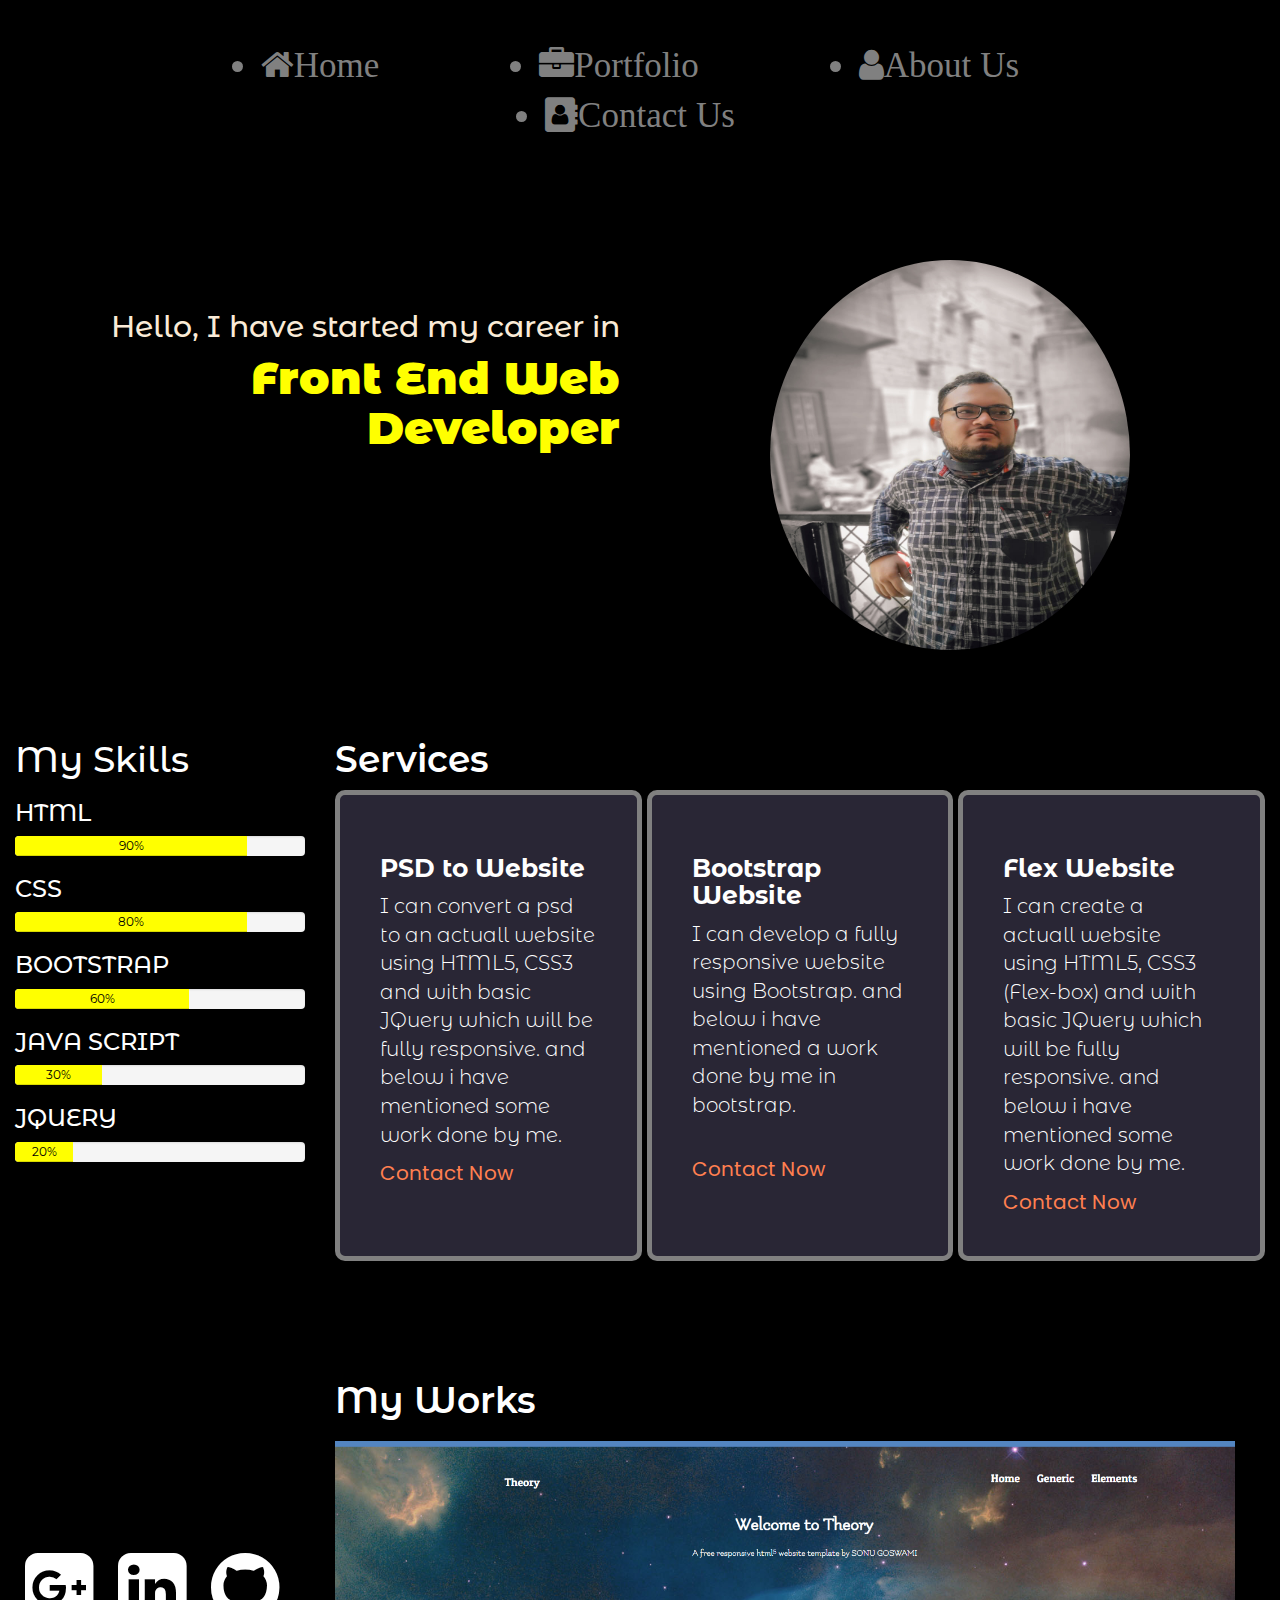
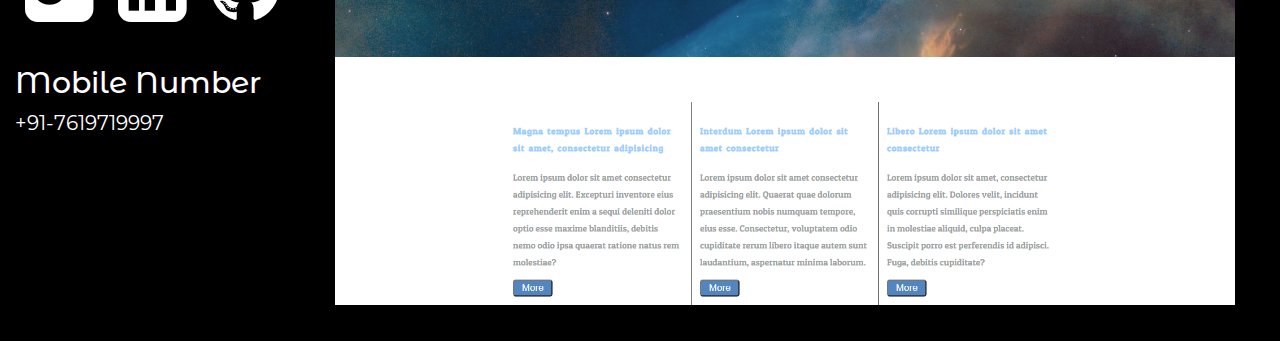
==== index.html @ ff1c9254 "portfolio" ====
<!DOCTYPE html>

<html lang="en">

    <head>
        <meta charset="utf-8">
        <meta http-equiv="X-UA-Compatible" content="IE=edge">
        <meta name="viewport" content="width=device-width, initial-scale=1">
    
        <title>Home</title>

        <link href="css/bootstrap.min.css" rel="stylesheet">

        <link rel="stylesheet" href="https://cdnjs.cloudflare.com/ajax/libs/font-awesome/4.7.0/css/font-awesome.min.css">

        <link rel="stylesheet" type="text/css" href="css/style.css">

        
        <link href="https://fonts.googleapis.com/css2?family=Montserrat+Alternates:ital,wght@0,100;0,200;0,300;0,400;0,500;0,600;0,700;0,800;0,900;1,100;1,200;1,300;1,400;1,500;1,600;1,700;1,800;1,900&display=swap" rel="stylesheet">

        <link href="https://fonts.googleapis.com/css2?family=Poppins:ital,wght@0,100;0,200;0,300;0,400;0,500;0,600;0,700;0,800;0,900;1,100;1,200;1,300;1,400;1,500;1,600;1,700;1,800;1,900&display=swap" rel="stylesheet">

        <script
        src="https://code.jquery.com/jquery-3.6.0.js"
        integrity="sha256-H+K7U5CnXl1h5ywQfKtSj8PCmoN9aaq30gDh27Xc0jk="
        crossorigin="anonymous"></script>

    </head>

    <body>

<!-- Top start -->

      <div class="container-fluid">

        <div class="row">

          <div class="col-lg-12">

            <ul class="header-ul">

              <a href="#"><li><span class="fa fa-home">Home</span></li></a>
    
              <a href="Other/portfolio.html"><li><span class="fa fa-briefcase">Portfolio</span></li></a>
    
              <a href="Other/about.html"><li><span class="fa fa-user">About Us</span></li></a>
    
              <a href="Other/contact.html"><li><span class="fa  fa-address-book ">Contact Us</span></li></a>
    
            </ul>

          </div>

        </div>

      </div>

      <div class="container-fluid">

        <div class="row">

          <div class="col-lg-6 center-box">

            <h1><span class="top">Hello, I have started my career in </span> <span class="bottom"> Front End Web Developer</span></h1>

          </div>

          <div class="col-lg-6 right-box">

            <img src="img/my-image.jpeg" alt="My Image">

          </div>

        </div>

      </div>

<!-- Top end -->

<!-- Middle portion start -->

        <div class="container-fluid">

          <div class="row">

            <div class="col-lg-3 left-box-2">

              <h1>My Skills</h1>

              <h3>HTML</h3>

              <div class="progress">
                <div class="progress-bar progress-bar" role="progressbar" aria-valuenow="90" aria-valuemin="0" aria-valuemax="100" style="width:80%; color: black; background-color: yellow;">
                  90%
                </div>
              </div>

              <h3>CSS</h3>

              <div class="progress">
                <div class="progress-bar progress-bar" role="progressbar" aria-valuenow="80" aria-valuemin="0" aria-valuemax="100" style="width:80%; color: black; background-color: yellow;">
                  80%
                </div>
              </div>

              <h3>BOOTSTRAP</h3>

              <div class="progress">
                <div class="progress-bar progress-bar" role="progressbar" aria-valuenow="60" aria-valuemin="0" aria-valuemax="100" style="width:60%; color: black; background-color: yellow;">
                  60%
                </div>
              </div>

              <h3>JAVA SCRIPT</h3>

              <div class="progress">
                <div class="progress-bar progress-bar" role="progressbar" aria-valuenow="30" aria-valuemin="0" aria-valuemax="100" style="width:30%; color: black; background-color: yellow;">
                  30%
                </div>
              </div>

              <h3>JQUERY</h3>

              <div class="progress">
                <div class="progress-bar progress-bar" role="progressbar" aria-valuenow="20" aria-valuemin="0" aria-valuemax="100" style="width:20%; color: black; background-color: yellow;">
                  20%
                </div>
              </div>

            </div>

            <div class="col-lg-9 ">

            <h1 class="right-box-top">Services</h1>

            <div class="box right-box-2">

              <div class="box-1">

                <h2>PSD to Website</h2>

                <p>I can convert a psd to an actuall website using HTML5, CSS3 and with basic JQuery which will be fully responsive. and below i have mentioned some work done by me.</p>

                <a href="Other/contact.html" target="_blank">Contact Now
                </a>

              </div>

                <div class="box-2">

                  <h2>Bootstrap Website</h2>

                  <p>I can develop a fully responsive website using Bootstrap. and below i have mentioned a work done by me in bootstrap.</p>

                  <a href="Other/contact.html" target="_blank">Contact Now
                  </a>

                </div>

                  <div class="box-3">

                    <h2>Flex Website</h2>

                    <p>I can create a actuall website using HTML5, CSS3 (Flex-box) and with basic JQuery which will be fully responsive. and below i have mentioned some work done by me.</p>

                    <a href="Other/contact.html" target="_blank">Contact Now
                    </a>

                  </div>

            </div>

            </div>

          </div>

        </div>

<!-- Middle portion end -->

<!-- Work Portion start -->

      <div class="container-fluid">

        <div class="row">

          <div class="col-lg-3 work-left">
          
            <h2></h2>

            <a href="https://www.goswamisonu378@gmail.com" target="_blank"><span class="fa  fa-google-plus-square"></span></a>

            <a href="https://www.linkedin.com/in/sonu-goswami-785a78185/" target="_blank"><span class="fa fa-linkedin-square"></span></a>

            <a href="https://github.com/Sonu2812" target="_blank"><span class="fa fa-github"></span></a>

            <h2>Mobile Number</h2>

            <p>+91-7619719997</p>
          
          </div>

          <div class="col-lg-9 work-right">

            <h1>My Works</h1>

            <div class="img-box">
              <img class="mySlides" src="img/theory-layout.png">
              <img class="mySlides" src="img/Urban-layout-2.png">
              <img class="mySlides" src="img/zizurz-layout.png">
              <img class="mySlides" src="img/intensify-layout.png">
              <img class="mySlides" src="img/Commercial-layout.png">
            </div>
            
          </div>

        </div>

      </div>

     

      


<!-- Work Portion end -->
    
    <script src="https://ajax.googleapis.com/ajax/libs/jquery/1.12.4/jquery.min.js"></script>
    <script src="js/bootstrap.min.js"></script>
    <script src="js/script.js"></script>

  </body>
</html>
---- css/style.css ----
body{
    margin: 0;
    padding: 0;
    background-color: black;
    font-family: 'Montserrat Alternates', sans-serif;
}

*{box-sizing: border-box;}

/* Top start */

.header-ul{
    display: flex;
    flex-wrap: wrap;
    justify-content: center;
    padding: 40px 0px;
}

.header-ul a{
    text-decoration: none;
    font-size: 35px;
    color: grey;
    padding: 0 80px;
}

.header-ul a:hover{
    color: blue;
    background-color: yellow;
}

.center-box{
    margin: 100px 0px;
    padding: 0 20px;
}

.center-box .top{
    display: block;
    color: antiquewhite;
    font-size: 30px;
    text-align: right;
}

.center-box .bottom{
    display: block;
    color: yellow;
    font-size: 45px;
    font-weight: 900;
    text-align: right;
    margin-top: 10px;
}

.right-box{
    margin: 40px 0;
    text-align: right;
    padding: 0 20px;
}

.right-box img{
    width: 70%;
    height: 450px;
    margin-right: 100px;
    padding: 30px;
    border-radius: 100%;
}

/* Top end */

/* Middle portion start */

.left-box-2 h1,h3{
    color: #fff;
}

.right-box-top{
    color: #fff;
    font-weight: 600;
}

.right-box-2{
    color: #fff;
    display: flex;
    flex-wrap: wrap;
    justify-content: space-between;
}

.right-box-2 h2{
    font-size:25px;
    font-weight: 700;
}

.right-box-2 p{
    font-size: 20px;
    font-weight: 300;
}

.box-1{
    width: 33%;
    border: 5px solid gray;
    border-radius: 10px;
    padding: 40px;
    background-color: rgb(41, 38, 53);
}

.box-2{
    width: 33%;
    border: 5px solid gray;
    border-radius: 10px;
    padding: 40px;
    margin-left: 2.5px;
    margin-right: 2.5px;
    background-color: rgb(41, 38, 53);
}

.box-3{
    width: 33%;
    border: 5px solid gray;
    border-radius: 10px;
    padding: 40px;
    background-color: rgb(41, 38, 53);
}

.right-box-2 a{
    color: coral;
    font-size: 20px;
    text-decoration: none;
    font-family: 'Poppins', sans-serif;
}

.right-box-2 .box-2 p{
    margin-bottom: 35px;
}

.right-box-2 a:hover{
   color: blue;
}

/* Middle portion end */

/* Work Portion start */

.work-left{
    margin-top: 250px;
    color: #fff;
}

.work-left p{
    font-size: 20px;
}

.work-left a{
    text-decoration: none;
    color: #fff;
    font-size: 80px;
    padding: 10px;
}

.work-left a:hover{
    color: yellow;
}

.work-right{
    margin: 100px 0;
}

.work-right h1{
    color: #fff;
    font-weight: 600;
    margin-bottom: 20px;
}

.img-box{
    max-width: 900px;
    height: 400px;
}

.mySlides{
    width: 100%;
    display: none;
}
/* Work Portion end */
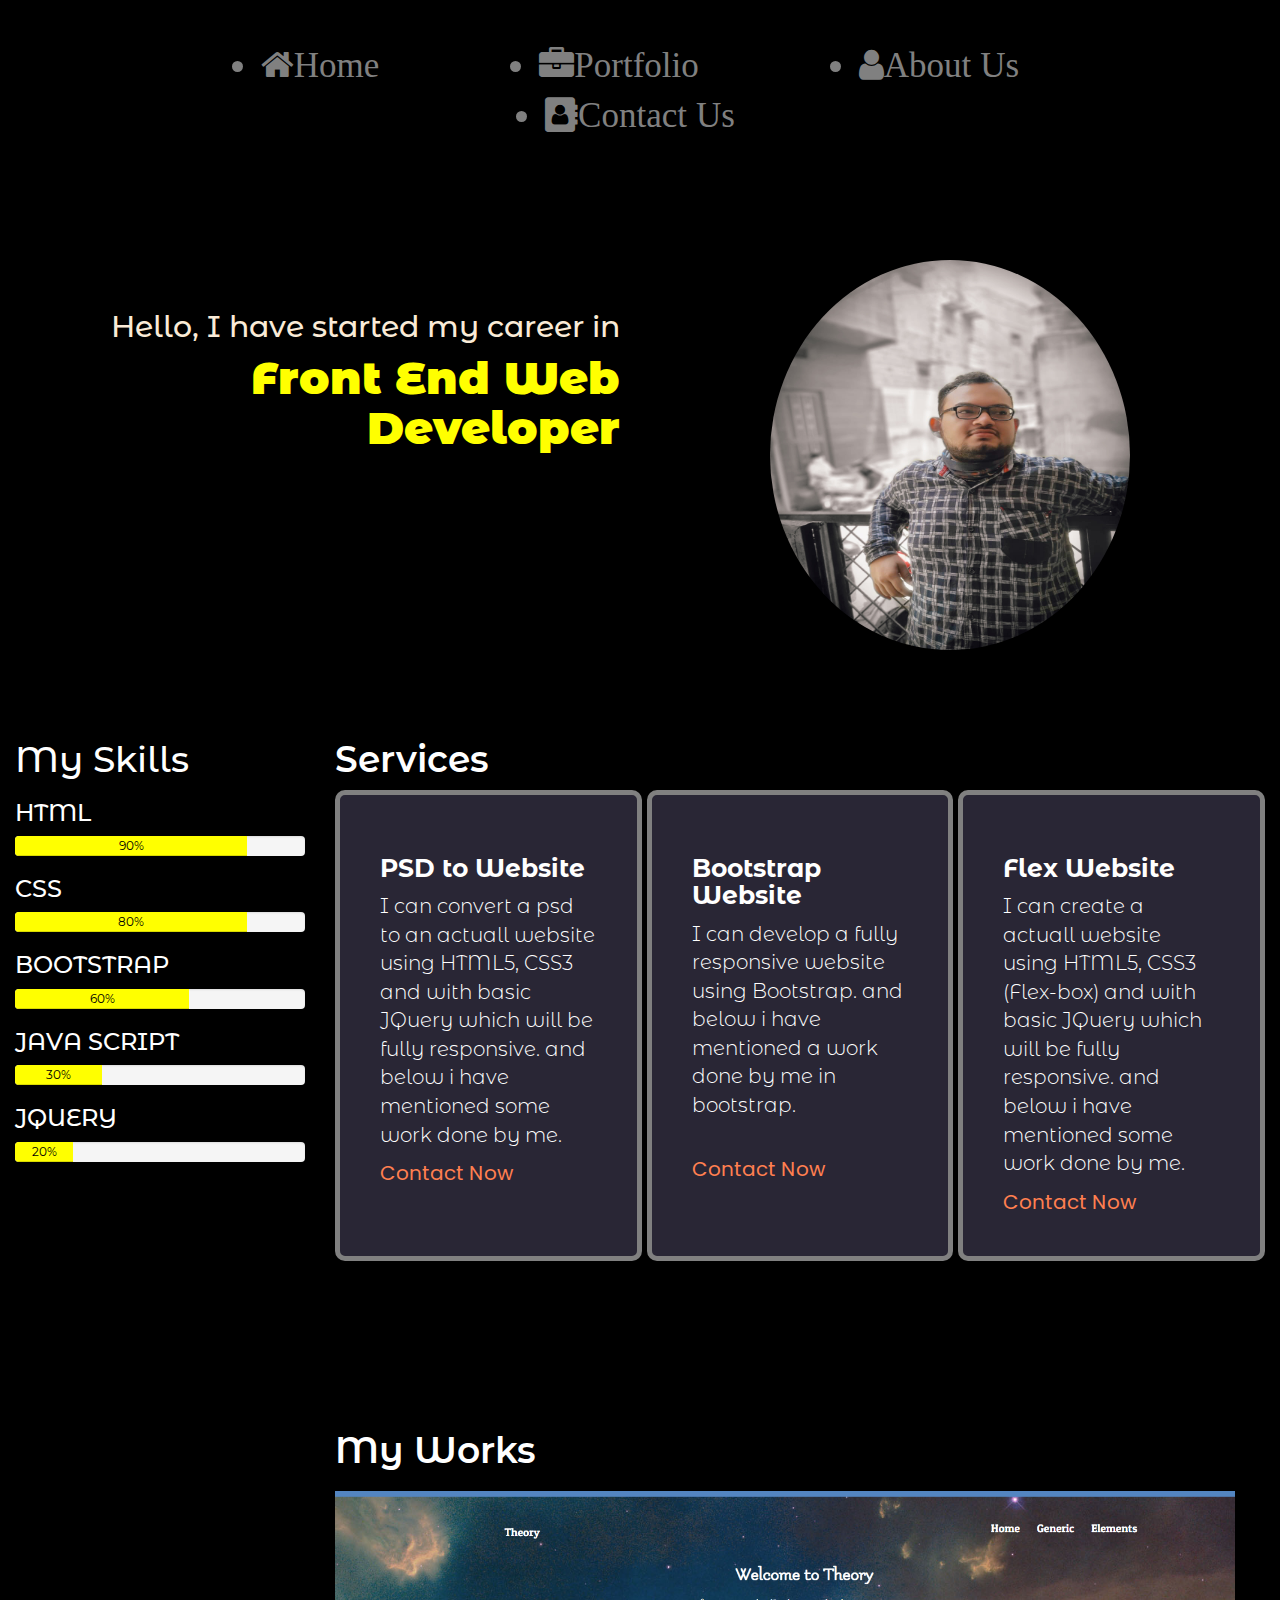
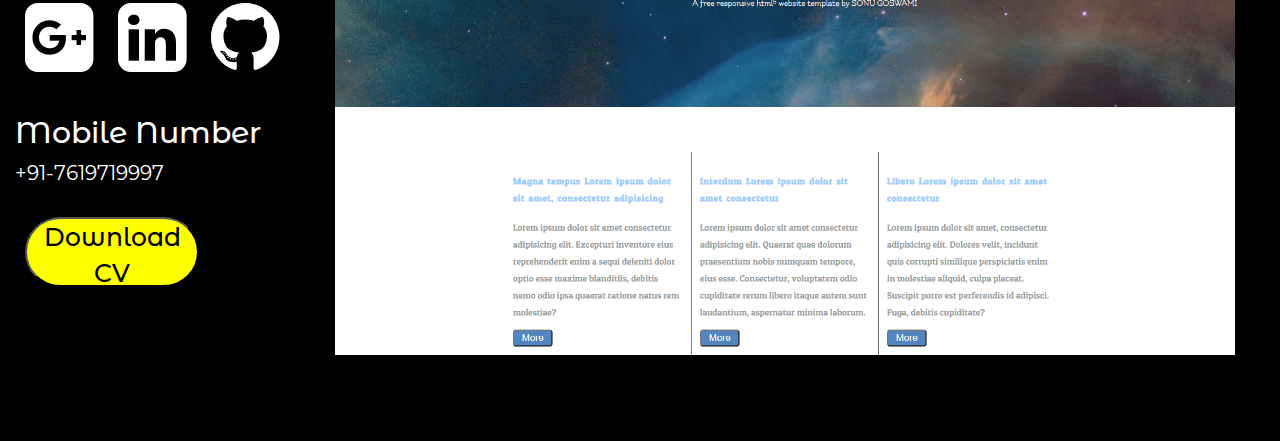
==== commit 9c8f697a: "portfolio" ====
--- a/index.html
+++ b/index.html
@@ -180,7 +180,7 @@
 
 <!-- Work Portion start -->
 
-      <div class="container-fluid">
+      <div class="container-fluid con-2">
 
         <div class="row">
 
@@ -197,6 +197,8 @@
             <h2>Mobile Number</h2>
 
             <p>+91-7619719997</p>
+
+            <a href="Other/Sonu Goswami.pdf" target="_blank"><button class="button">Download CV</button></a>
           
           </div>
 
--- a/css/style.css
+++ b/css/style.css
@@ -138,6 +138,10 @@
 
 /* Work Portion start */
 
+.con-2{
+    margin: 50px auto;
+}
+
 .work-left{
     margin-top: 250px;
     color: #fff;
@@ -156,6 +160,16 @@
 
 .work-left a:hover{
     color: yellow;
+}
+
+.work-left .button{
+    width: 60%;
+    height: 70px;
+    font-size: 25px;
+    font-weight: 500;
+    background-color: yellow;
+    color: black;
+    border-radius: 50px;
 }
 
 .work-right{
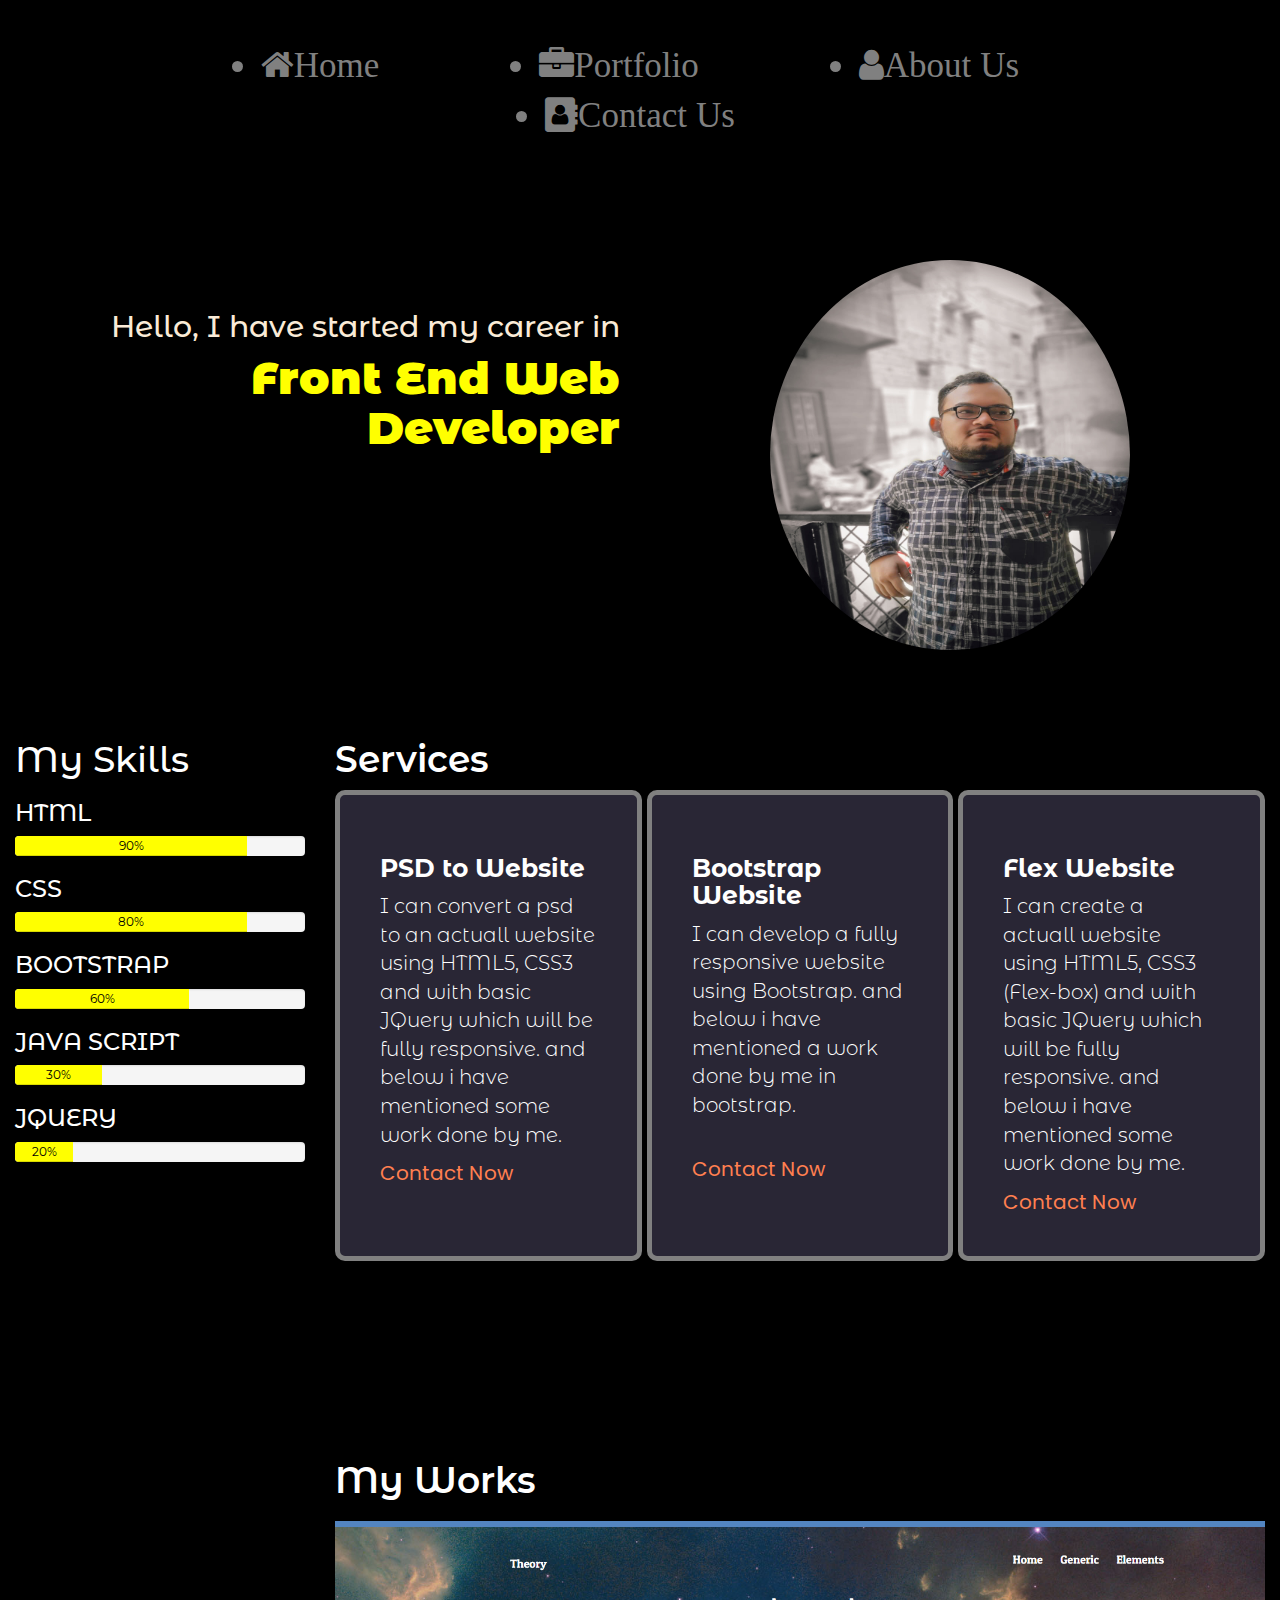
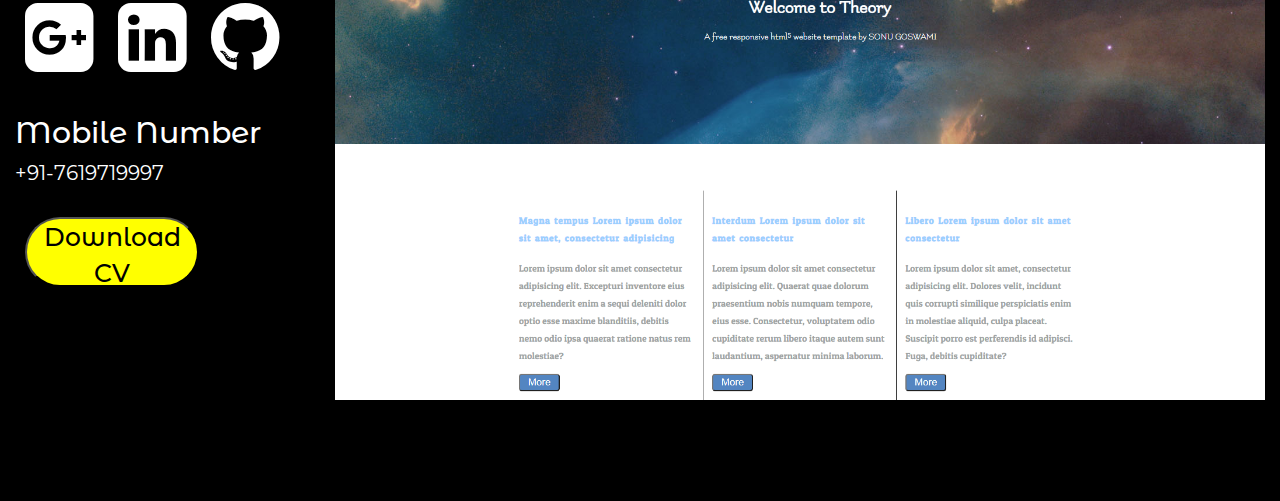
==== commit 1bc22028: "portfolio" ====
--- a/index.html
+++ b/index.html
@@ -59,13 +59,13 @@
 
         <div class="row">
 
-          <div class="col-lg-6 center-box">
+          <div class="col-lg-6 col-md-12 center-box">
 
             <h1><span class="top">Hello, I have started my career in </span> <span class="bottom"> Front End Web Developer</span></h1>
 
           </div>
 
-          <div class="col-lg-6 right-box">
+          <div class="col-lg-6 col-md-12 right-box">
 
             <img src="img/my-image.jpeg" alt="My Image">
 
@@ -129,7 +129,7 @@
 
             </div>
 
-            <div class="col-lg-9 ">
+            <div class="col-lg-9">
 
             <h1 class="right-box-top">Services</h1>
 
@@ -206,13 +206,13 @@
 
             <h1>My Works</h1>
 
-            <div class="img-box">
+            <a href="Other/portfolio.html"><div class="img-box">
               <img class="mySlides" src="img/theory-layout.png">
               <img class="mySlides" src="img/Urban-layout-2.png">
               <img class="mySlides" src="img/zizurz-layout.png">
               <img class="mySlides" src="img/intensify-layout.png">
               <img class="mySlides" src="img/Commercial-layout.png">
-            </div>
+            </div></a>
             
           </div>
 
--- a/css/style.css
+++ b/css/style.css
@@ -173,7 +173,7 @@
 }
 
 .work-right{
-    margin: 100px 0;
+    margin: 130px 0;
 }
 
 .work-right h1{
@@ -183,7 +183,7 @@
 }
 
 .img-box{
-    max-width: 900px;
+    max-width: 1000px;
     height: 400px;
 }
 
@@ -191,4 +191,42 @@
     width: 100%;
     display: none;
 }
-/* Work Portion end */+/* Work Portion end */
+
+@media (max-width:1200px){
+  
+    .left-box-2{
+        width: 60%;
+        margin: 0 auto;
+    }
+
+    .con-2{
+        margin: 0;
+    }
+}
+
+@media (max-width:700px){
+   
+    .right-box-2 .box-1{
+        width: 100%;
+    }
+
+    .right-box-2 .box-2{
+        width: 100%;
+    }
+
+    .right-box-2 .box-3{
+        width: 100%;
+    }
+
+    .work-left .button{
+        width: 250px;
+
+    }
+
+    .work-right .img-box{
+        width: 100%;
+        height: 300px;
+        margin-top: 20px;
+    }
+}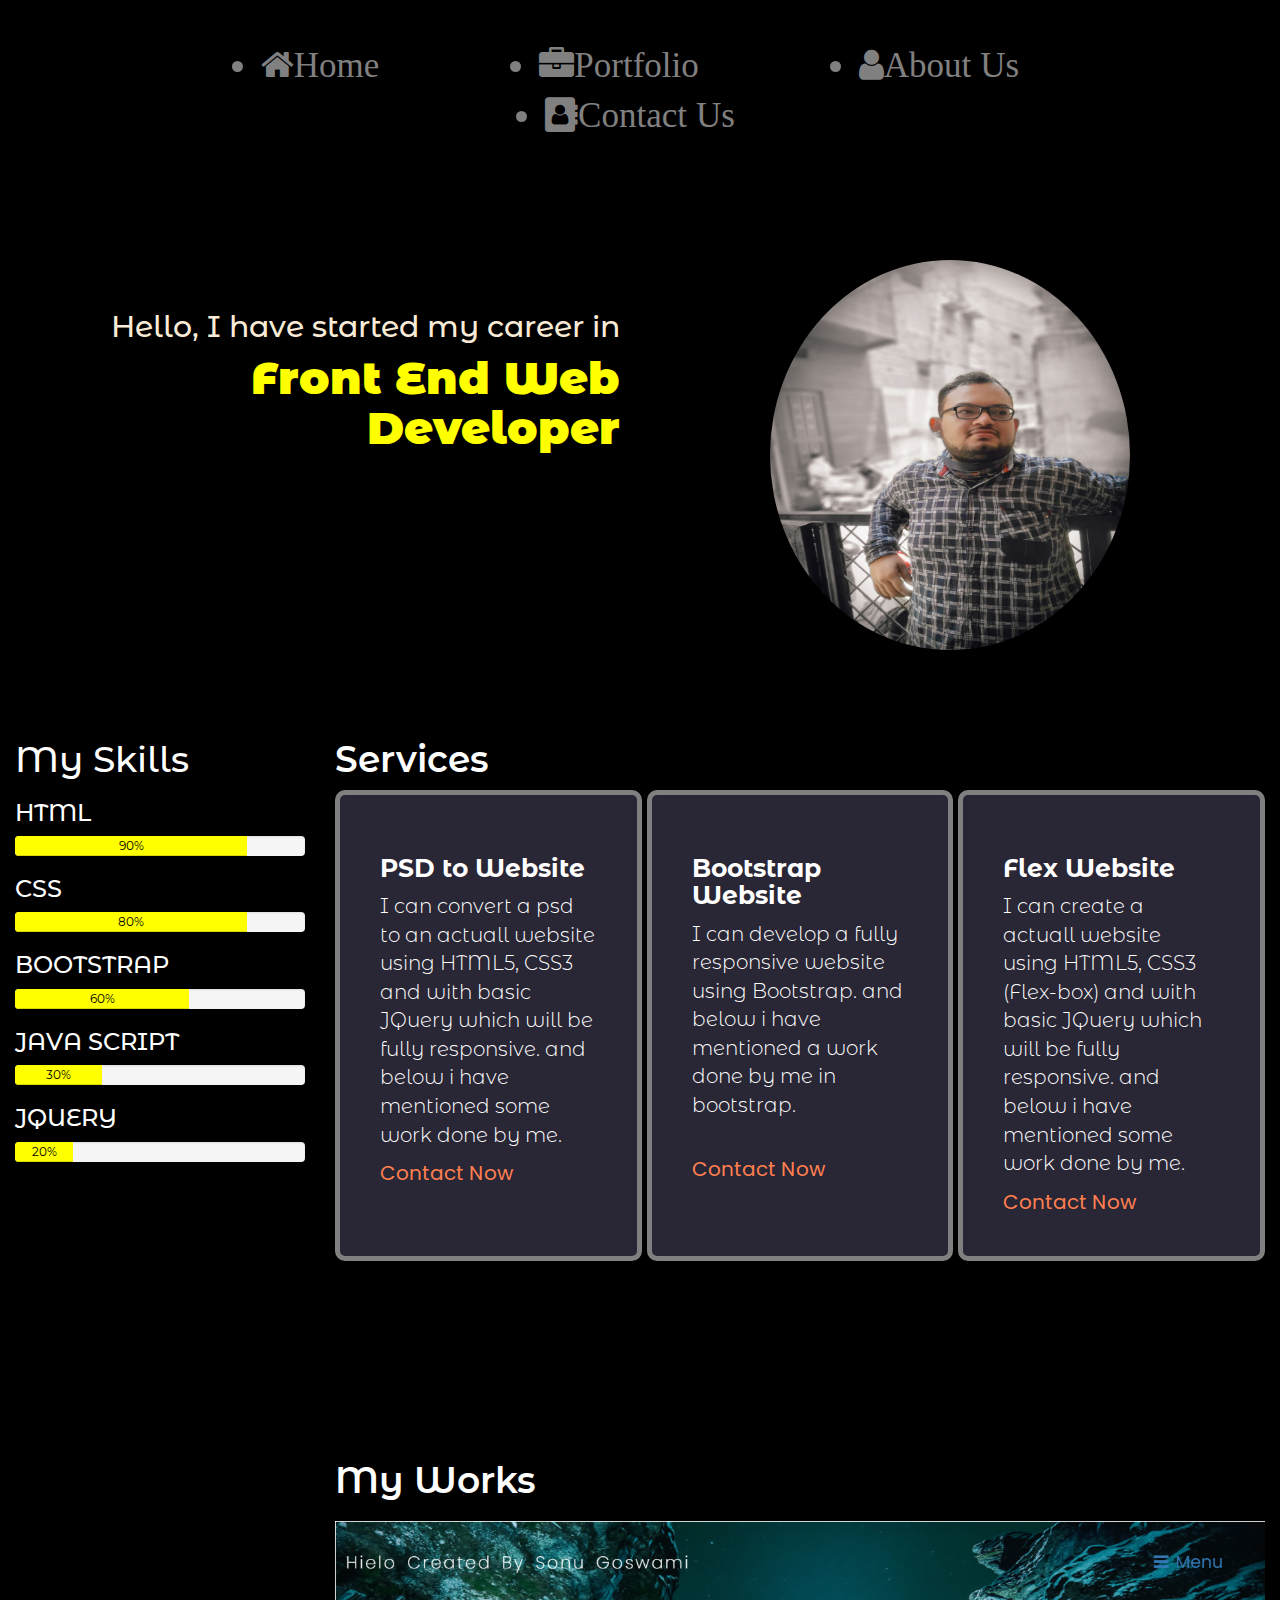
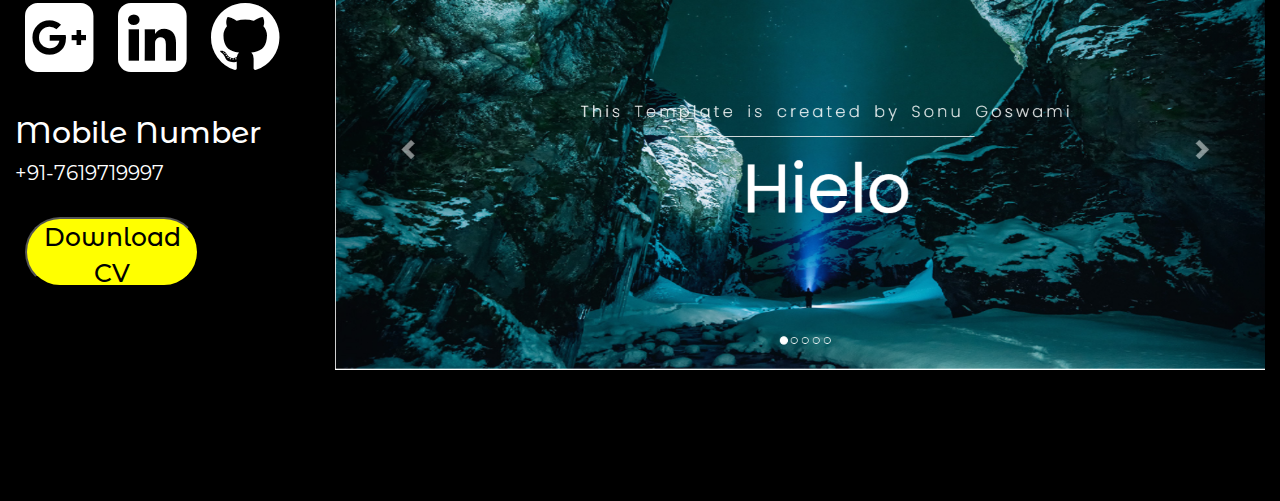
==== commit 123455e5: "Portfolio" ====
--- a/index.html
+++ b/index.html
@@ -67,7 +67,7 @@
 
           <div class="col-lg-6 col-md-12 right-box">
 
-            <img src="img/my-image.jpeg" alt="My Image">
+            <img class="full zoom" src="img/my-image.jpeg" alt="My Image">
 
           </div>
 
@@ -207,6 +207,7 @@
             <h1>My Works</h1>
 
             <a href="Other/portfolio.html"><div class="img-box">
+              <img class="mySlides" src="img/Hielo-Layout.png">
               <img class="mySlides" src="img/theory-layout.png">
               <img class="mySlides" src="img/Urban-layout-2.png">
               <img class="mySlides" src="img/zizurz-layout.png">
--- a/css/style.css
+++ b/css/style.css
@@ -62,6 +62,20 @@
     padding: 30px;
     border-radius: 100%;
 }
+
+.zoom {
+    animation: scale 5s linear infinite;
+  }
+    
+  @keyframes scale {
+    50% {
+      -webkit-transform:scale(1.2);
+      -moz-transform:scale(1.2);
+      -ms-transform:scale(1.2);
+      -o-transform:scale(1.2);
+      transform:scale(1.2);
+    }
+  }
 
 /* Top end */
 
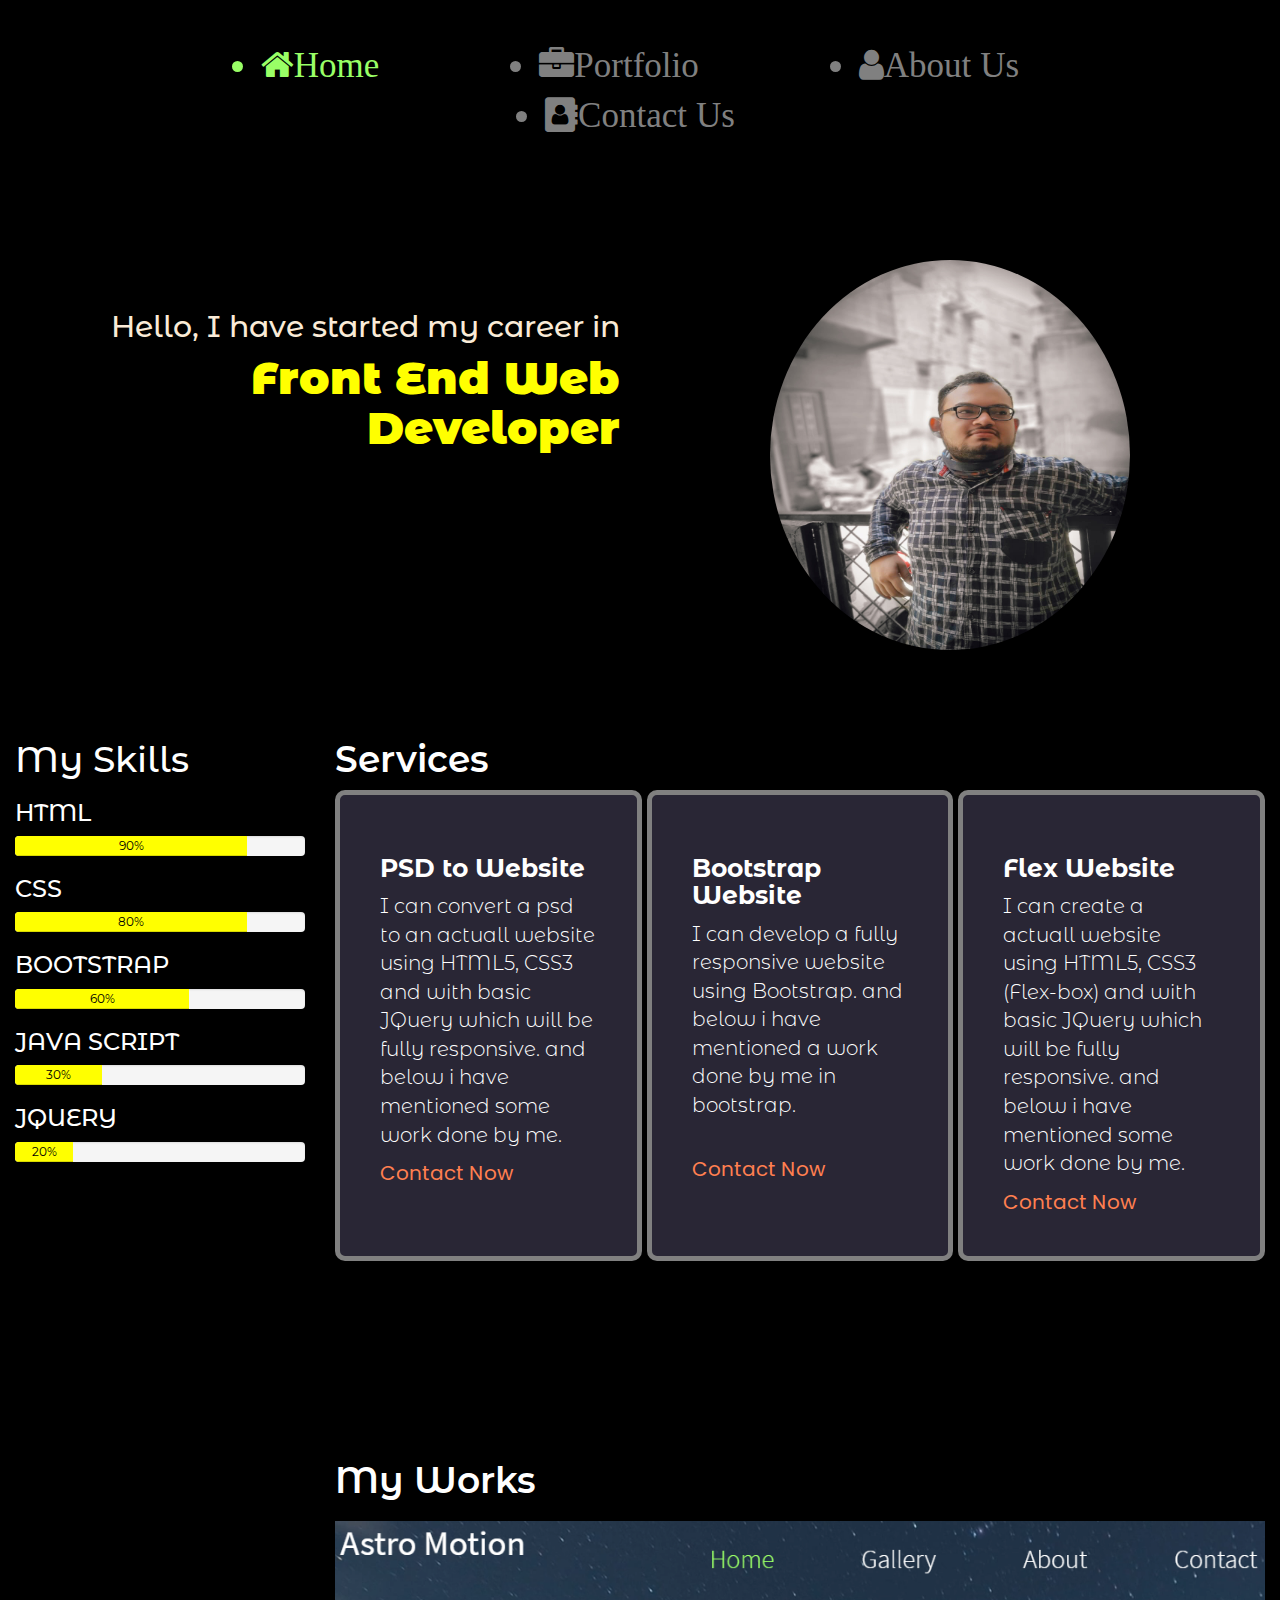
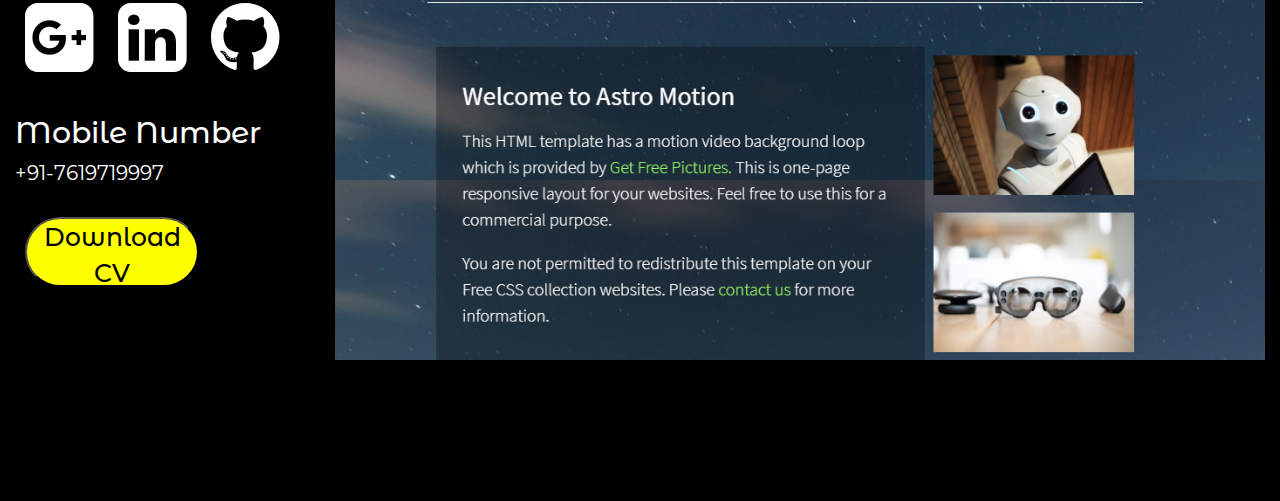
==== commit b1340889: "portfolio" ====
--- a/index.html
+++ b/index.html
@@ -39,7 +39,7 @@
 
             <ul class="header-ul">
 
-              <a href="#"><li><span class="fa fa-home">Home</span></li></a>
+              <a href="#" style="color: #99FF66;"><li><span class="fa fa-home">Home</span></li></a>
     
               <a href="Other/portfolio.html"><li><span class="fa fa-briefcase">Portfolio</span></li></a>
     
@@ -48,6 +48,17 @@
               <a href="Other/contact.html"><li><span class="fa  fa-address-book ">Contact Us</span></li></a>
     
             </ul>
+
+            <div class="dropdown header-ul-2">
+              <button class="btn dropdown-toggle" type="button" data-toggle="dropdown">
+              <span class="fa fa-bars"></span></button>
+              <ul class="dropdown-menu">
+                <li><a href="#">Home</a></li>
+                <li><a href="Other/portfolio.html">Portfolio</a></li>
+                <li><a href="Other/about.html">About Us</a></li>
+                <li><a href="Other/contact.html">Contact Us</a></li>
+              </ul>
+            </div>
 
           </div>
 
@@ -188,7 +199,7 @@
           
             <h2></h2>
 
-            <a href="https://www.goswamisonu378@gmail.com" target="_blank"><span class="fa  fa-google-plus-square"></span></a>
+            <a href="mailto:goswamisonu378@gmail.com" target="_blank"><span class="fa  fa-google-plus-square"></span></a>
 
             <a href="https://www.linkedin.com/in/sonu-goswami-785a78185/" target="_blank"><span class="fa fa-linkedin-square"></span></a>
 
@@ -207,6 +218,7 @@
             <h1>My Works</h1>
 
             <a href="Other/portfolio.html"><div class="img-box">
+              <img class="mySlides" src="img/Astro-Motion-Layout.png">
               <img class="mySlides" src="img/Hielo-Layout.png">
               <img class="mySlides" src="img/theory-layout.png">
               <img class="mySlides" src="img/Urban-layout-2.png">
--- a/css/style.css
+++ b/css/style.css
@@ -26,6 +26,28 @@
 .header-ul a:hover{
     color: blue;
     background-color: yellow;
+}
+
+.header-ul-2{
+    display: none;
+}
+
+.header-ul-2 button{
+    font-size: 30px;
+}
+
+.header-ul-2 .dropdown-menu{
+    background-color: yellow;
+}
+
+.header-ul-2 .dropdown-menu a:hover{
+    color: white;
+    background-color: black;
+}
+
+.header-ul-2 button:hover{
+    color: blue;
+    background-color: black;
 }
 
 .center-box{
@@ -220,6 +242,15 @@
 }
 
 @media (max-width:700px){
+
+    .header-ul{
+        display: none;
+    }
+
+    .header-ul-2{
+        display: block;
+        margin: 50px 0;
+    }
    
     .right-box-2 .box-1{
         width: 100%;
